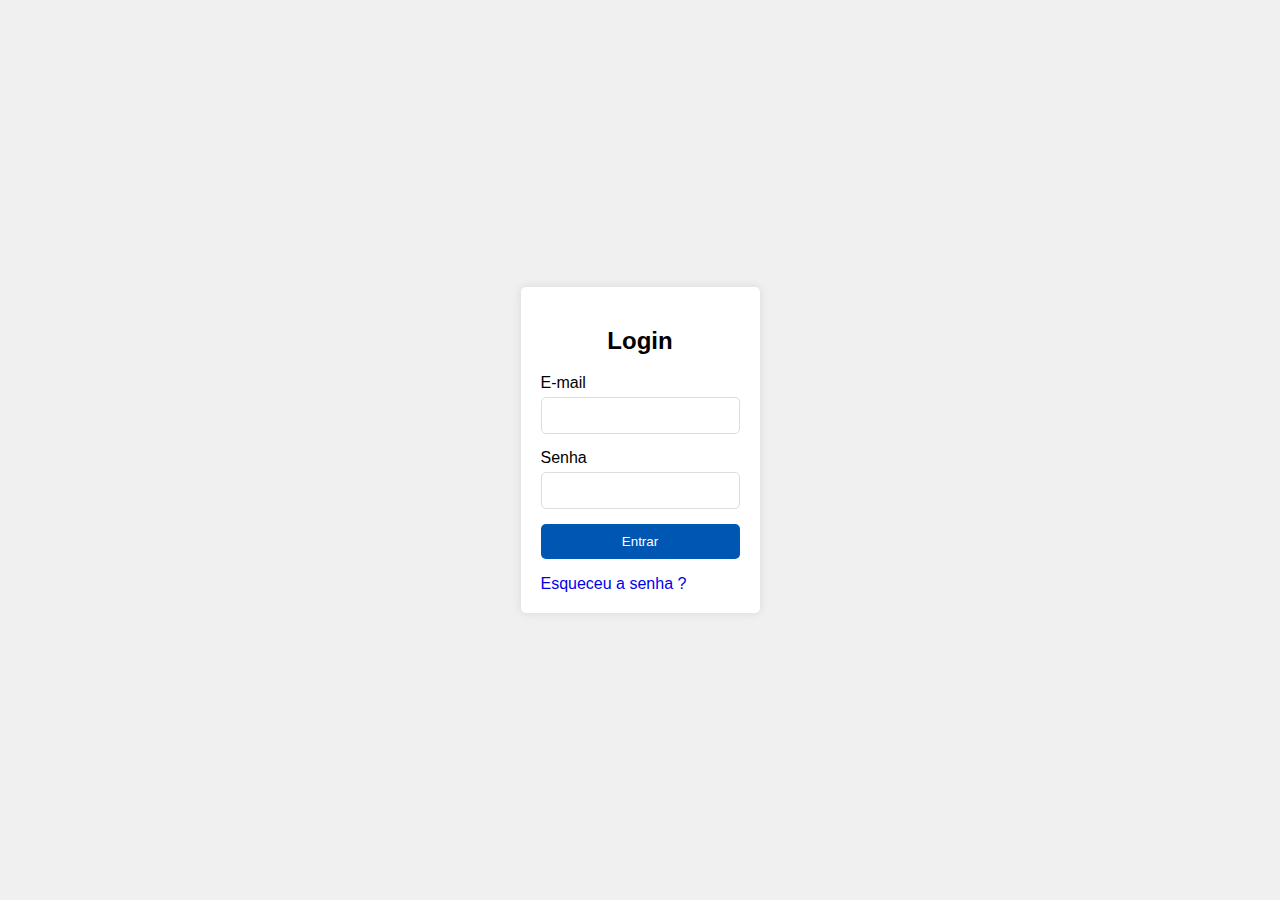
==== login.html @ bfb10810 "Tela Login" ====
<html lang="en">
<head>
    <meta charset="UTF-8">
    <meta name="viewport" content="width=device-width, initial-scale=1.0">
    <title>Login Screen</title>
    <link rel="stylesheet" href="style.css">
</head>
<body>

    <div class="login-container">
        <form action="/submit-your-form-handler" method="post">
            <h2>Login</h2>
            <div class="input-group">
                <label for="email">E-mail</label>
                <input type="email" id="email" name="email" required>
            </div>
            <div class="input-group">
                <label for="password">Senha</label>
                <input type="password" id="password" name="password" required>
            </div>
            <button type="submit">Entrar</button>
        </form>
        <a href="#" class="forgot">Esqueceu a senha ?</a>
    </div>

</body>
</html>
---- style.css ----
body {
    font-family: Arial, sans-serif;
    background-color: #f0f0f0;
    margin: 0;
    padding: 0;
    display: flex;
    justify-content: center;
    align-items: center;
    height: 100vh;
}

.login-container {
    background-color: white;
    padding: 20px;
    border-radius: 5px;
    box-shadow: 0 0 10px rgba(0, 0, 0, 0.1);
}

h2 {
    text-align: center;
}

.input-group {
    margin-bottom: 15px;
}

.input-group label {
    display: block;
    margin-bottom: 5px;
}

.input-group input {
    width: 100%;
    padding: 10px;
    border: 1px solid #ddd;
    border-radius: 5px;
    box-sizing: border-box;
}

button {
    width: 100%;
    padding: 10px;
    background-color: #0056b3;
    color: white;
    border: none;
    border-radius: 5px;
    cursor: pointer;
}

.forgot {
    text-decoration: none;
    cursor: pointer;

}

button:hover {
    background-color: #003d82;
}
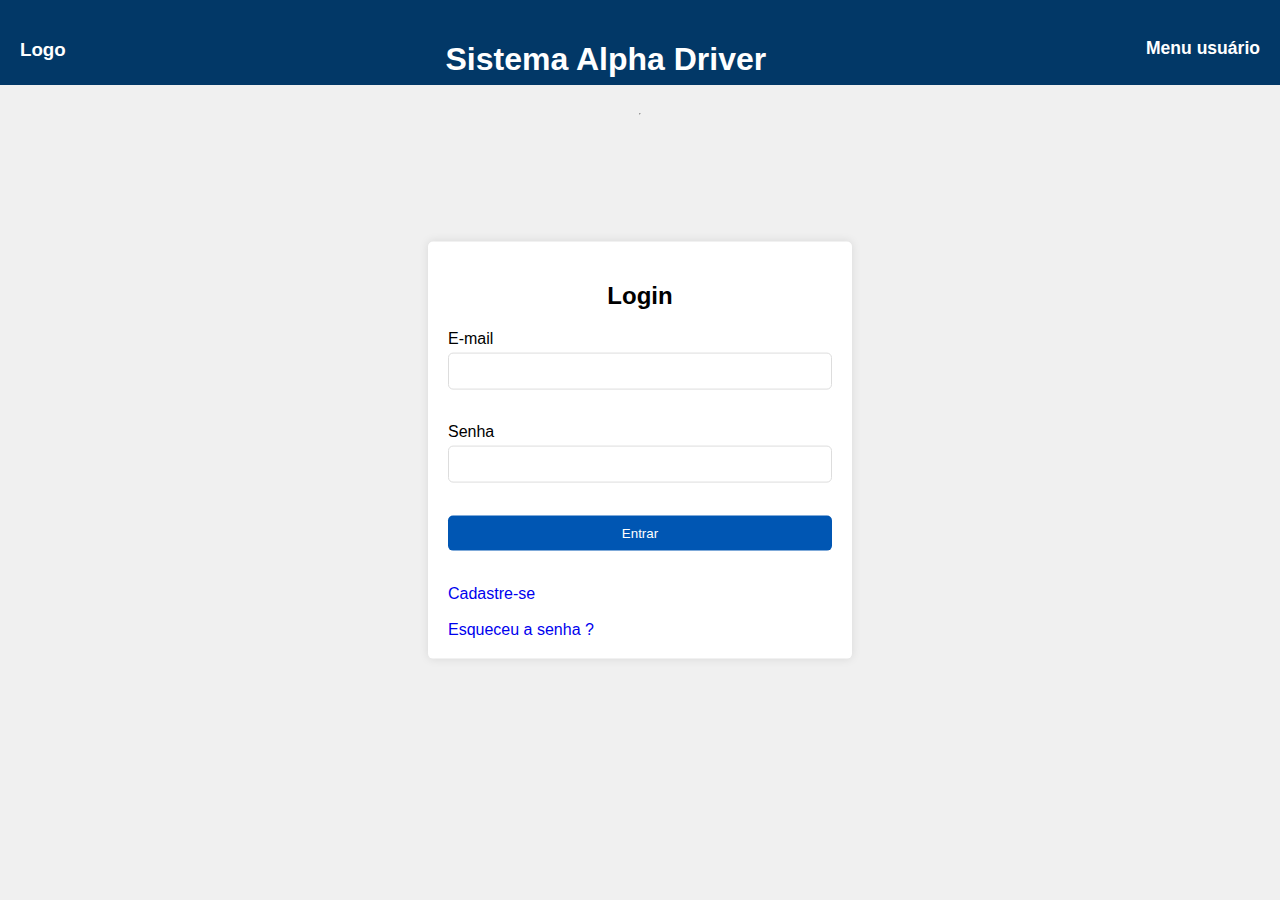
==== commit 35c60e42: "Atualização tela login" ====
--- a/login.html
+++ b/login.html
@@ -1,27 +1,51 @@
-<html lang="en">
+<html lang="pt">
 <head>
     <meta charset="UTF-8">
     <meta name="viewport" content="width=device-width, initial-scale=1.0">
     <title>Login Screen</title>
     <link rel="stylesheet" href="style.css">
+    
+
 </head>
 <body>
+<header class="banner">
+    <div class="logo">
+        <h3>Logo</h3>
+    </div>
+    <div>
+        <h1>Sistema Alpha Driver</h1>
+    </div>
+    <div class="menu-usuario">
+        <h3>Menu usuário</h3>
+    </div>
 
+</header>
+<hr>
+<main>
+    
     <div class="login-container">
-        <form action="/submit-your-form-handler" method="post">
+        <form action="" method="post">
             <h2>Login</h2>
             <div class="input-group">
                 <label for="email">E-mail</label>
                 <input type="email" id="email" name="email" required>
             </div>
+            <br>
             <div class="input-group">
                 <label for="password">Senha</label>
                 <input type="password" id="password" name="password" required>
             </div>
+            <br>
             <button type="submit">Entrar</button>
         </form>
+        <br>
+        <a href="#" class="register">Cadastre-se</a>
+        <br><br>
         <a href="#" class="forgot">Esqueceu a senha ?</a>
     </div>
+</main>
+<footer>
 
+</footer>
 </body>
 </html>--- a/style.css
+++ b/style.css
@@ -4,9 +4,27 @@
     margin: 0;
     padding: 0;
     display: flex;
-    justify-content: center;
-    align-items: center;
-    height: 100vh;
+    flex-direction: column;
+    height: 100%;
+    width: 100%;
+    background-image: url("https://alphadriver.com.br/cms/wp-content/uploads/2021/05/estrada-branca.png");
+}
+
+.banner{
+    display: flex;
+    flex-direction: row;
+    justify-content:space-between;
+    color: white;
+    background-color: #023867;
+    height: 5%;
+    padding: 20px;
+    margin-bottom: 20px;
+}
+
+.menu-usuario {
+    font-size: 15px;
+    
+
 }
 
 .login-container {
@@ -14,6 +32,11 @@
     padding: 20px;
     border-radius: 5px;
     box-shadow: 0 0 10px rgba(0, 0, 0, 0.1);
+    width: 30%;
+    position: absolute;
+    top: 50%;
+    left: 50%;
+    transform: translate(-50%, -50%);
 }
 
 h2 {
@@ -47,7 +70,7 @@
     cursor: pointer;
 }
 
-.forgot {
+.forgot, .register {
     text-decoration: none;
     cursor: pointer;
 
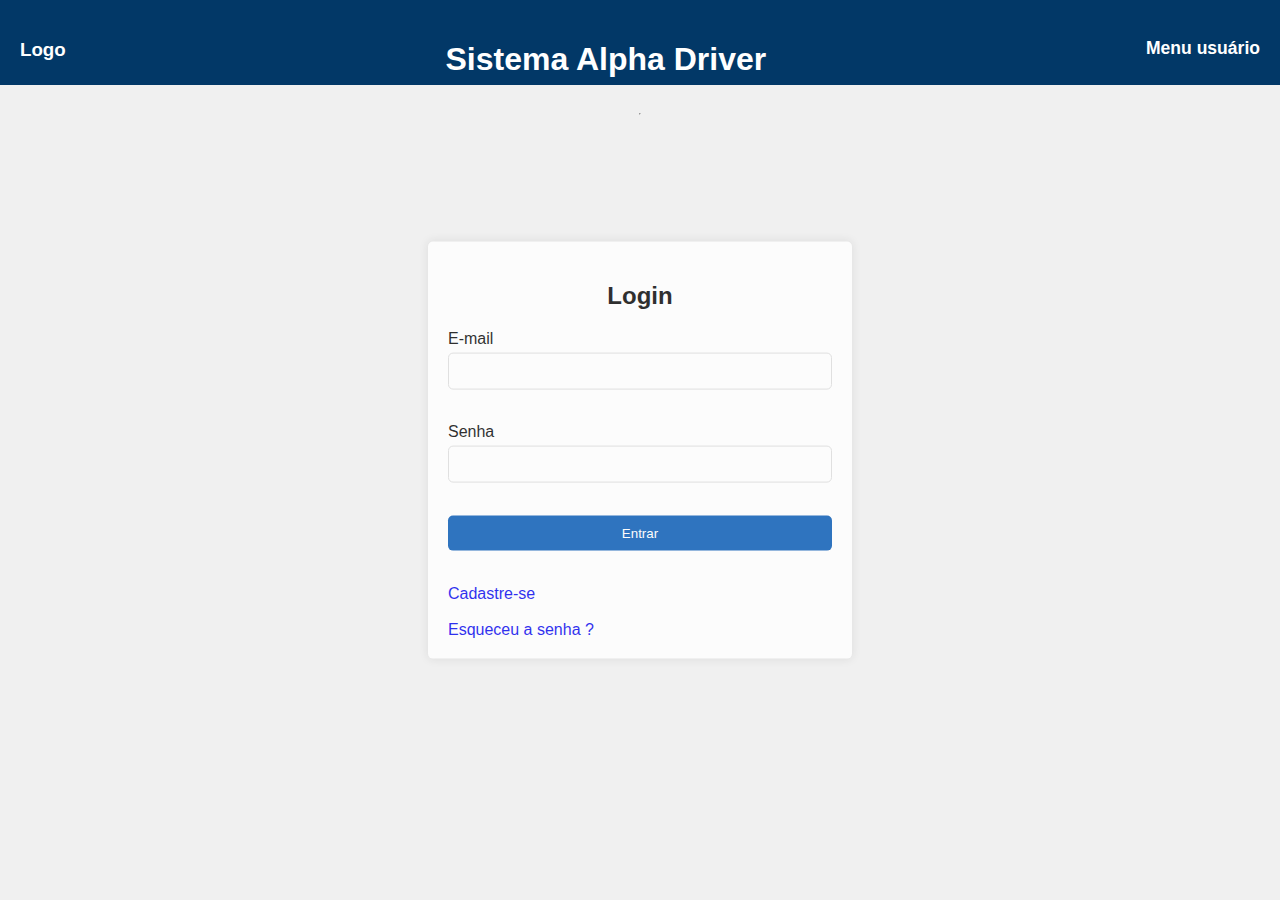
==== commit a9d2e6cf: "construção formulário cadastro" ====
--- a/login.html
+++ b/login.html
@@ -3,7 +3,7 @@
     <meta charset="UTF-8">
     <meta name="viewport" content="width=device-width, initial-scale=1.0">
     <title>Login Screen</title>
-    <link rel="stylesheet" href="style.css">
+    <link rel="stylesheet" href="stylelogin.css">
     
 
 </head>
@@ -39,7 +39,7 @@
             <button type="submit">Entrar</button>
         </form>
         <br>
-        <a href="#" class="register">Cadastre-se</a>
+        <a href="cadastro.html" class="register">Cadastre-se</a>
         <br><br>
         <a href="#" class="forgot">Esqueceu a senha ?</a>
     </div>
--- a/stylelogin.css
+++ b/stylelogin.css
@@ -0,0 +1,82 @@
+body {
+    font-family: Arial, sans-serif;
+    background-color: #f0f0f0;
+    margin: 0;
+    padding: 0;
+    display: flex;
+    flex-direction: column;
+    height: 100%;
+    width: 100%;
+    background-image: url("https://alphadriver.com.br/cms/wp-content/uploads/2021/05/estrada-branca.png");
+}
+
+.banner{
+    display: flex;
+    flex-direction: row;
+    justify-content:space-between;
+    color: white;
+    background-color: #023867;
+    height: 5%;
+    padding: 20px;
+    margin-bottom: 20px;
+}
+
+.menu-usuario {
+    font-size: 15px;
+    
+
+}
+
+.login-container {
+    background-color: white;
+    padding: 20px;
+    border-radius: 5px;
+    box-shadow: 0 0 10px rgba(0, 0, 0, 0.1);
+    opacity: 0.8;
+    width: 30%;
+    position: absolute;
+    top: 50%;
+    left: 50%;
+    transform: translate(-50%, -50%);
+}
+
+h2 {
+    text-align: center;
+}
+
+.input-group {
+    margin-bottom: 15px;
+}
+
+.input-group label {
+    display: block;
+    margin-bottom: 5px;
+}
+
+.input-group input {
+    width: 100%;
+    padding: 10px;
+    border: 1px solid #ddd;
+    border-radius: 5px;
+    box-sizing: border-box;
+}
+
+button {
+    width: 100%;
+    padding: 10px;
+    background-color: #0056b3;
+    color: white;
+    border: none;
+    border-radius: 5px;
+    cursor: pointer;
+}
+
+.forgot, .register {
+    text-decoration: none;
+    cursor: pointer;
+
+}
+
+button:hover {
+    background-color: #003d82;
+}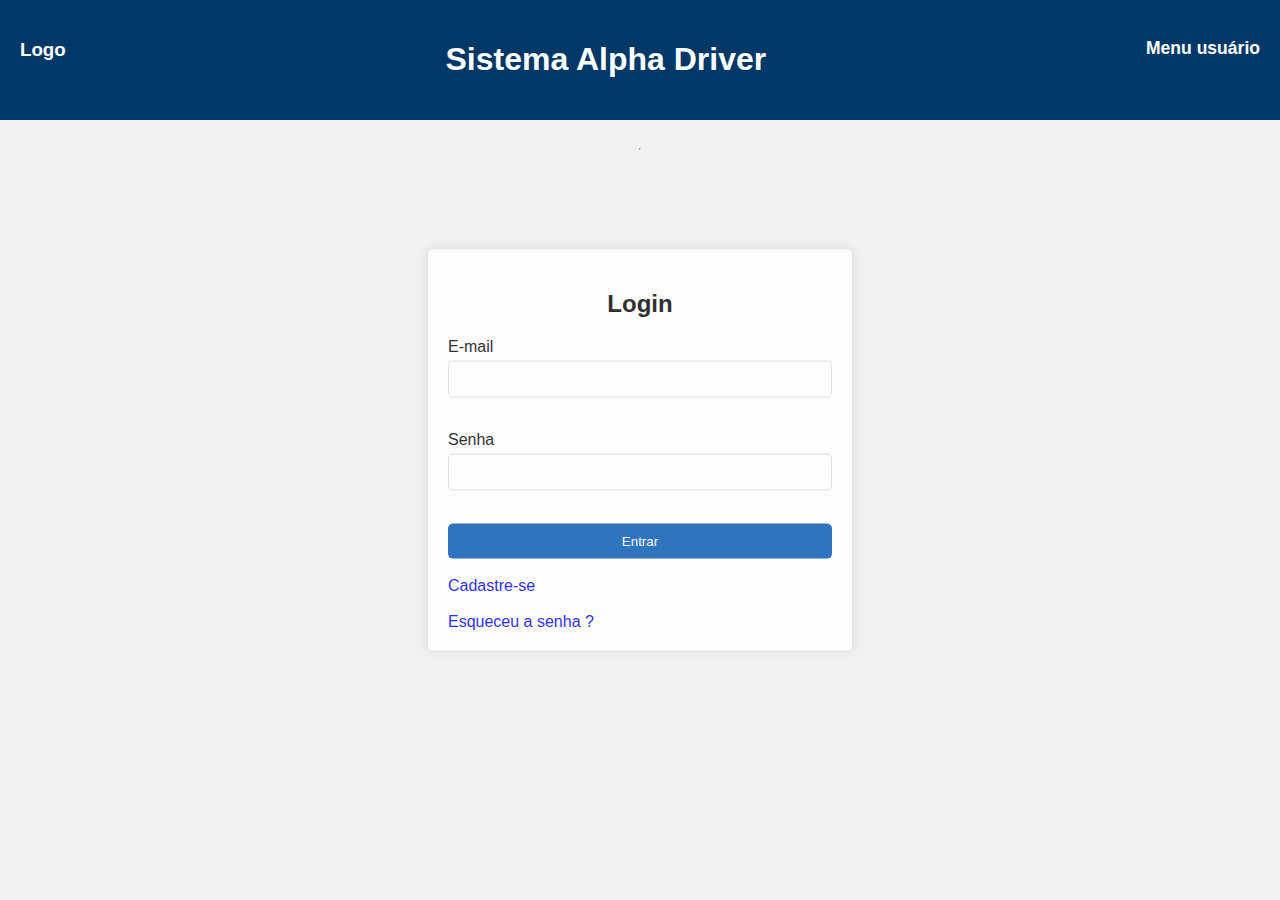
==== commit 3c626b5f: "Atualização e conexão com DB" ====
--- a/login.html
+++ b/login.html
@@ -1,8 +1,8 @@
-<html lang="pt">
+<!DOCTYPE html>
 <head>
     <meta charset="UTF-8">
     <meta name="viewport" content="width=device-width, initial-scale=1.0">
-    <title>Login Screen</title>
+    <title>Tela de Login</title>
     <link rel="stylesheet" href="stylelogin.css">
     
 
@@ -32,14 +32,14 @@
             </div>
             <br>
             <div class="input-group">
-                <label for="password">Senha</label>
-                <input type="password" id="password" name="password" required>
+                <label for="senha">Senha</label>
+                <input type="password" id="senha" name="senha" required>
             </div>
             <br>
             <button type="submit">Entrar</button>
         </form>
         <br>
-        <a href="cadastro.html" class="register">Cadastre-se</a>
+        <a href="cadastro.php" class="register">Cadastre-se</a>
         <br><br>
         <a href="#" class="forgot">Esqueceu a senha ?</a>
     </div>
